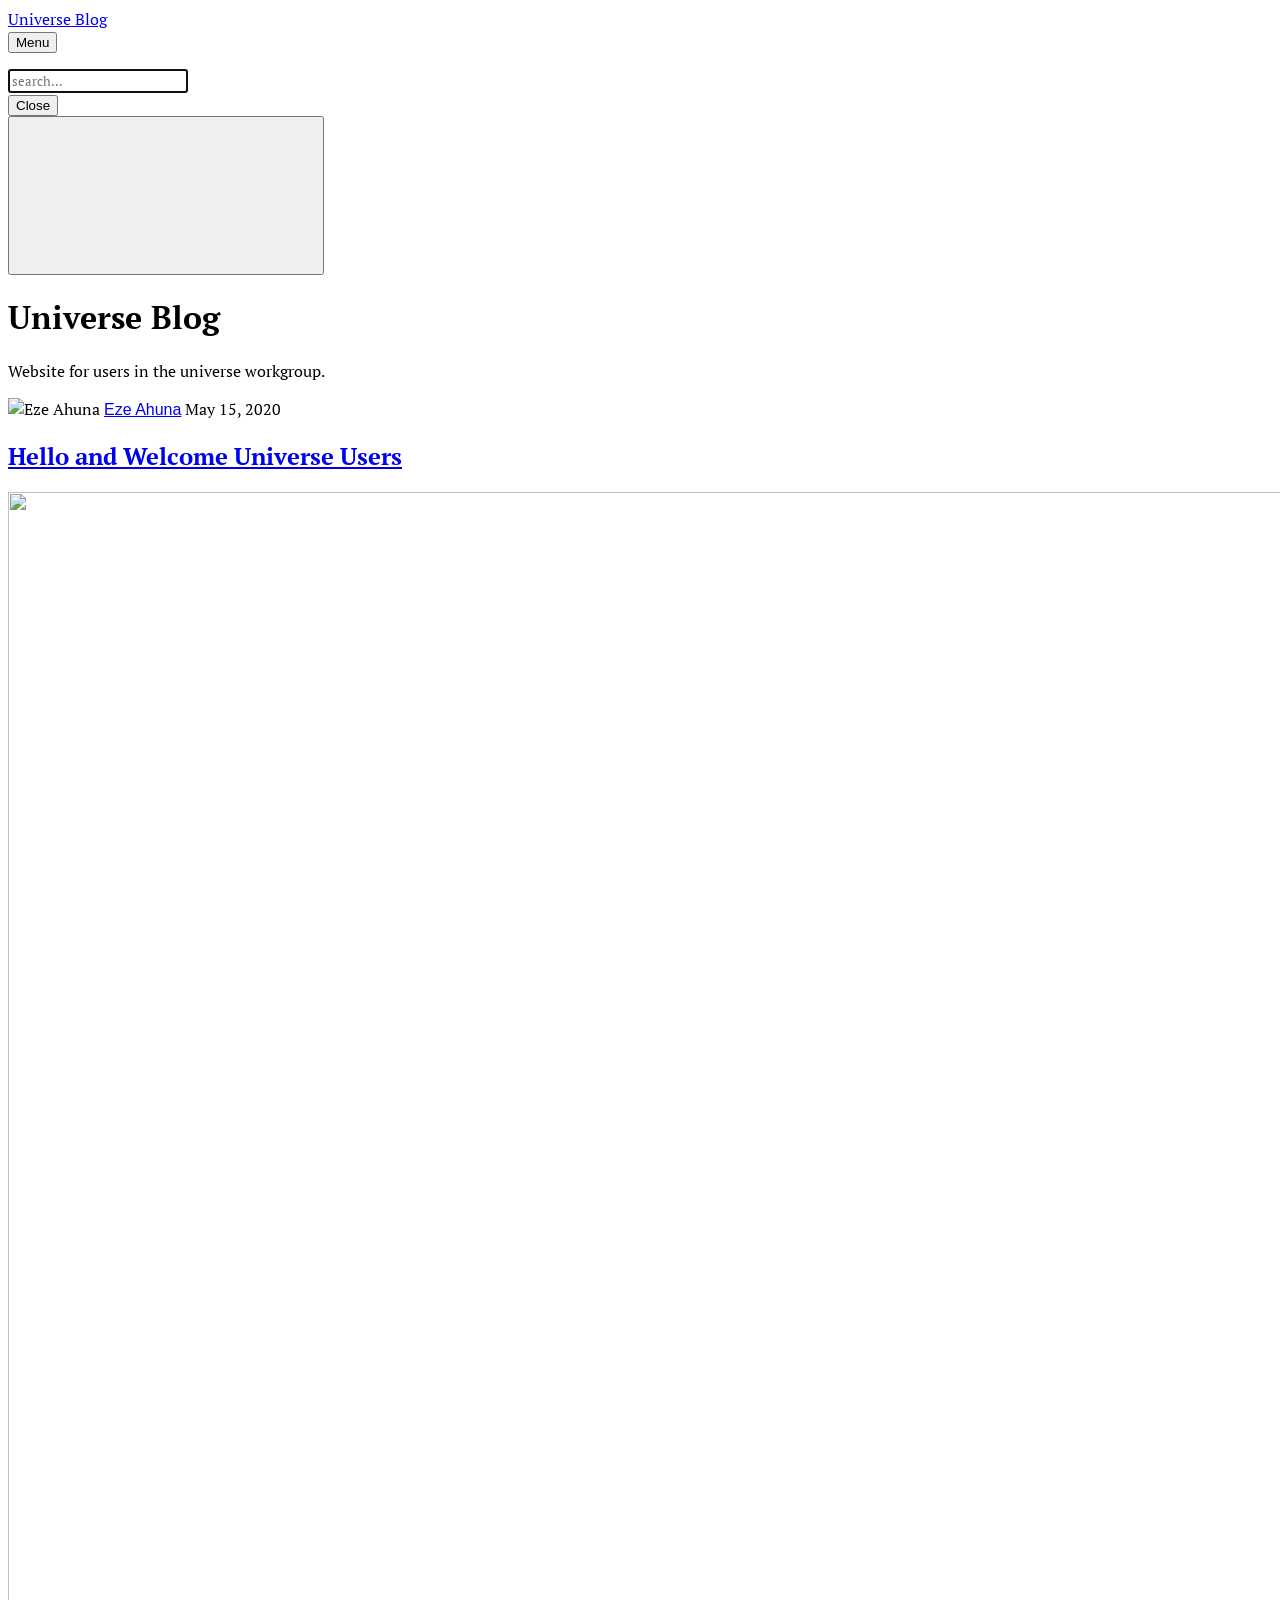
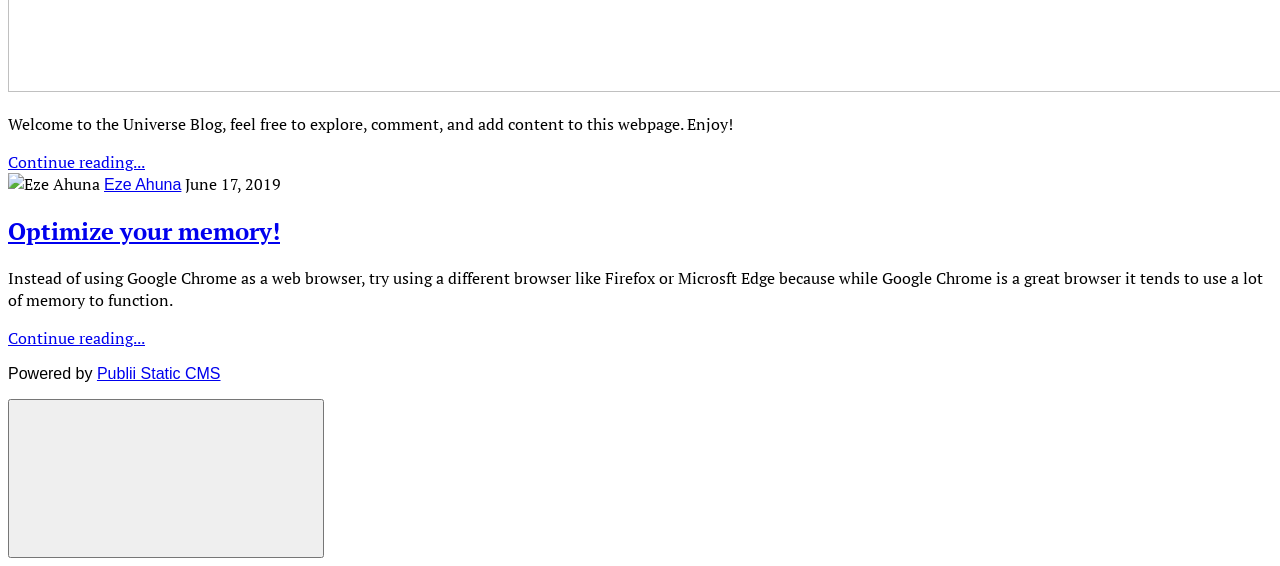
==== index.html @ 473796ad "Initial commit" ====
<!DOCTYPE html><html lang="en"><head><meta charset="utf-8"><meta http-equiv="X-UA-Compatible" content="IE=edge"><meta name="viewport" content="width=device-width,initial-scale=1"><title>Universe Blog</title><meta name="description" content="Website for users in the universe workgroup"><meta name="robots" content="index, follow"><meta name="generator" content="Publii Open-Source CMS for Static Site"><link rel="canonical" href="https://universe-blog.net/"><link rel="amphtml" href="https://universe-blog.net/amp/"><link rel="alternate" type="application/atom+xml" href="https://universe-blog.net/feed.xml"><link rel="alternate" type="application/json" href="https://universe-blog.net/feed.json"><link rel="shortcut icon" href="https://universe-blog.net/media/website/favicon.ico" type="image/x-icon"><link rel="preconnect" href="https://fonts.gstatic.com/" crossorigin><link href="https://fonts.googleapis.com/css?family=PT+Serif:400,700&amp;subset=latin-ext" rel="stylesheet"><style>h1,h2,h3,h4,h5,h6,.btn,[type=button],[type=submit],button,.navbar .navbar__menu li,.navbar_mobile_sidebar .navbar__menu li,.feed__author,.post__tag,.post__share>a span,.post__nav-link>span,.footer{font-family:-apple-system,BlinkMacSystemFont,"Segoe UI",Roboto,Oxygen,Ubuntu,Cantarell,"Fira Sans","Droid Sans","Helvetica Neue",Arial,sans-serif,"Apple Color Emoji","Segoe UI Emoji","Segoe UI Symbol"}body,h1,.h1,blockquote,.search__input,.author__name,.author__info>p,.feed__item h2,.post__nav-link{font-family:'PT Serif',Georgia,"Times New Roman",Times,serif}</style><link rel="stylesheet" href="https://universe-blog.net/assets/css/style.css?v=da72b2c6a76eaaecbc273bc1b30e4ec7"><script type="application/ld+json">{"@context":"http://schema.org","@type":"Organization","name":"Universe Blog","url":"https://universe-blog.net/"}</script><script async src="https://universe-blog.net/assets/js/lazysizes.min.js?v=9c0e65e25f8f098037678ba0c2be1d9f"></script></head><body><div class="site-container"><header class="top" id="js-header"><a class="logo" href="https://universe-blog.net/">Universe Blog</a><nav class="navbar js-navbar"><button class="navbar__toggle js-toggle" aria-label="Menu" aria-haspopup="true" aria-expanded="false"><span class="navbar__toggle-box"><span class="navbar__toggle-inner">Menu</span></span></button><ul class="navbar__menu"></ul></nav><div class="search"><div class="search__overlay js-search-overlay"><div class="search__overlay-inner"><form action="https://universe-blog.net/search.html" class="search__form"><input class="search__input js-search-input" type="search" name="q" placeholder="search..." autofocus="autofocus"></form><button class="search__close js-search-close" aria-label="Close">Close</button></div></div><button class="search__btn js-search-btn" aria-label="Search"><svg role="presentation" focusable="false"><use xlink:href="https://universe-blog.net/assets/svg/svg-map.svg#search"/></svg></button></div></header><main><div class="hero"><header class="hero__content"><div class="wrapper"><h1>Universe Blog</h1><p>Website for users in the universe workgroup.</p></div></header></div><div class="feed"><article class="feed__item"><header class="wrapper"><div class="feed__meta"><img src="https://universe-blog.net/media/website/cartoon_self.png" class="post__author-thumb" alt="Eze Ahuna"> <a href="https://universe-blog.net/authors/eze-ahuna/" class="feed__author invert">Eze Ahuna</a> <time datetime="2020-05-15T03:46" class="feed__date">May 15, 2020</time></div><h2><a href="https://universe-blog.net/welcome-universe-users-2.html" class="invert">Hello and Welcome Universe Users</a></h2></header><div class="feed__image"><img class="lazyload" src="https://universe-blog.net/media/posts/6/responsive/sun_mountains_landscape-xs.jpg" data-srcset="https://universe-blog.net/media/posts/6/responsive/sun_mountains_landscape-xs.jpg 300w ,https://universe-blog.net/media/posts/6/responsive/sun_mountains_landscape-sm.jpg 480w ,https://universe-blog.net/media/posts/6/responsive/sun_mountains_landscape-md.jpg 768w ,https://universe-blog.net/media/posts/6/responsive/sun_mountains_landscape-lg.jpg 1024w ,https://universe-blog.net/media/posts/6/responsive/sun_mountains_landscape-xl.jpg 1360w ,https://universe-blog.net/media/posts/6/responsive/sun_mountains_landscape-2xl.jpg 1600w" data-sizes="auto" height="1200" width="1600" alt=""></div><div class="wrapper"><p>Welcome to the Universe Blog, feel free to explore, comment, and add content to this webpage. Enjoy!</p><a href="https://universe-blog.net/welcome-universe-users-2.html" class="readmore feed__readmore invert">Continue reading...</a></div></article><article class="feed__item"><header class="wrapper"><div class="feed__meta"><img src="https://universe-blog.net/media/website/cartoon_self.png" class="post__author-thumb" alt="Eze Ahuna"> <a href="https://universe-blog.net/authors/eze-ahuna/" class="feed__author invert">Eze Ahuna</a> <time datetime="2019-06-17T23:57" class="feed__date">June 17, 2019</time></div><h2><a href="https://universe-blog.net/optimize-your-memory.html" class="invert">Optimize your memory!</a></h2></header><div class="wrapper"><p>Instead of using Google Chrome as a web browser, try using a different browser like Firefox or Microsft Edge because while Google Chrome is a great browser it tends to use a lot of memory to function.</p><a href="https://universe-blog.net/optimize-your-memory.html" class="readmore feed__readmore invert">Continue reading...</a></div></article></div></main><footer class="footer"><div class="footer__copyright"><p>Powered by <a href="https://getpublii.com" target="_blank" rel="nofollow noopener noreferrer">Publii Static CMS</a></p></div><button class="footer__bttop js-footer__bttop" aria-label="Back to top"><svg><title>Back to top</title><use xlink:href="https://universe-blog.net/assets/svg/svg-map.svg#toparrow"/></svg></button></footer></div><script>window.publiiThemeMenuConfig = {    
        mobileMenuMode: 'sidebar',
        animationSpeed: 300,
        submenuWidth: 'auto',
        doubleClickTime: 500,
        mobileMenuExpandableSubmenus: true, 
        relatedContainerForOverlayMenuSelector: '.top',
   };</script><script defer="defer" src="https://universe-blog.net/assets/js/scripts.min.js?v=f56b13ba141d95ea2a0b7aab75ca9528"></script><script>var lazyFeaturedImage=function lazyFeaturedImage(){var b=document.querySelectorAll(".hero__image-img");for(var a=0;a<b.length;a++){var c=b[a];c.addEventListener("lazyloaded",function(f){var d=f.target.parentNode;d.classList.add("hero__image--overlay")})}};lazyFeaturedImage();</script></body></html>
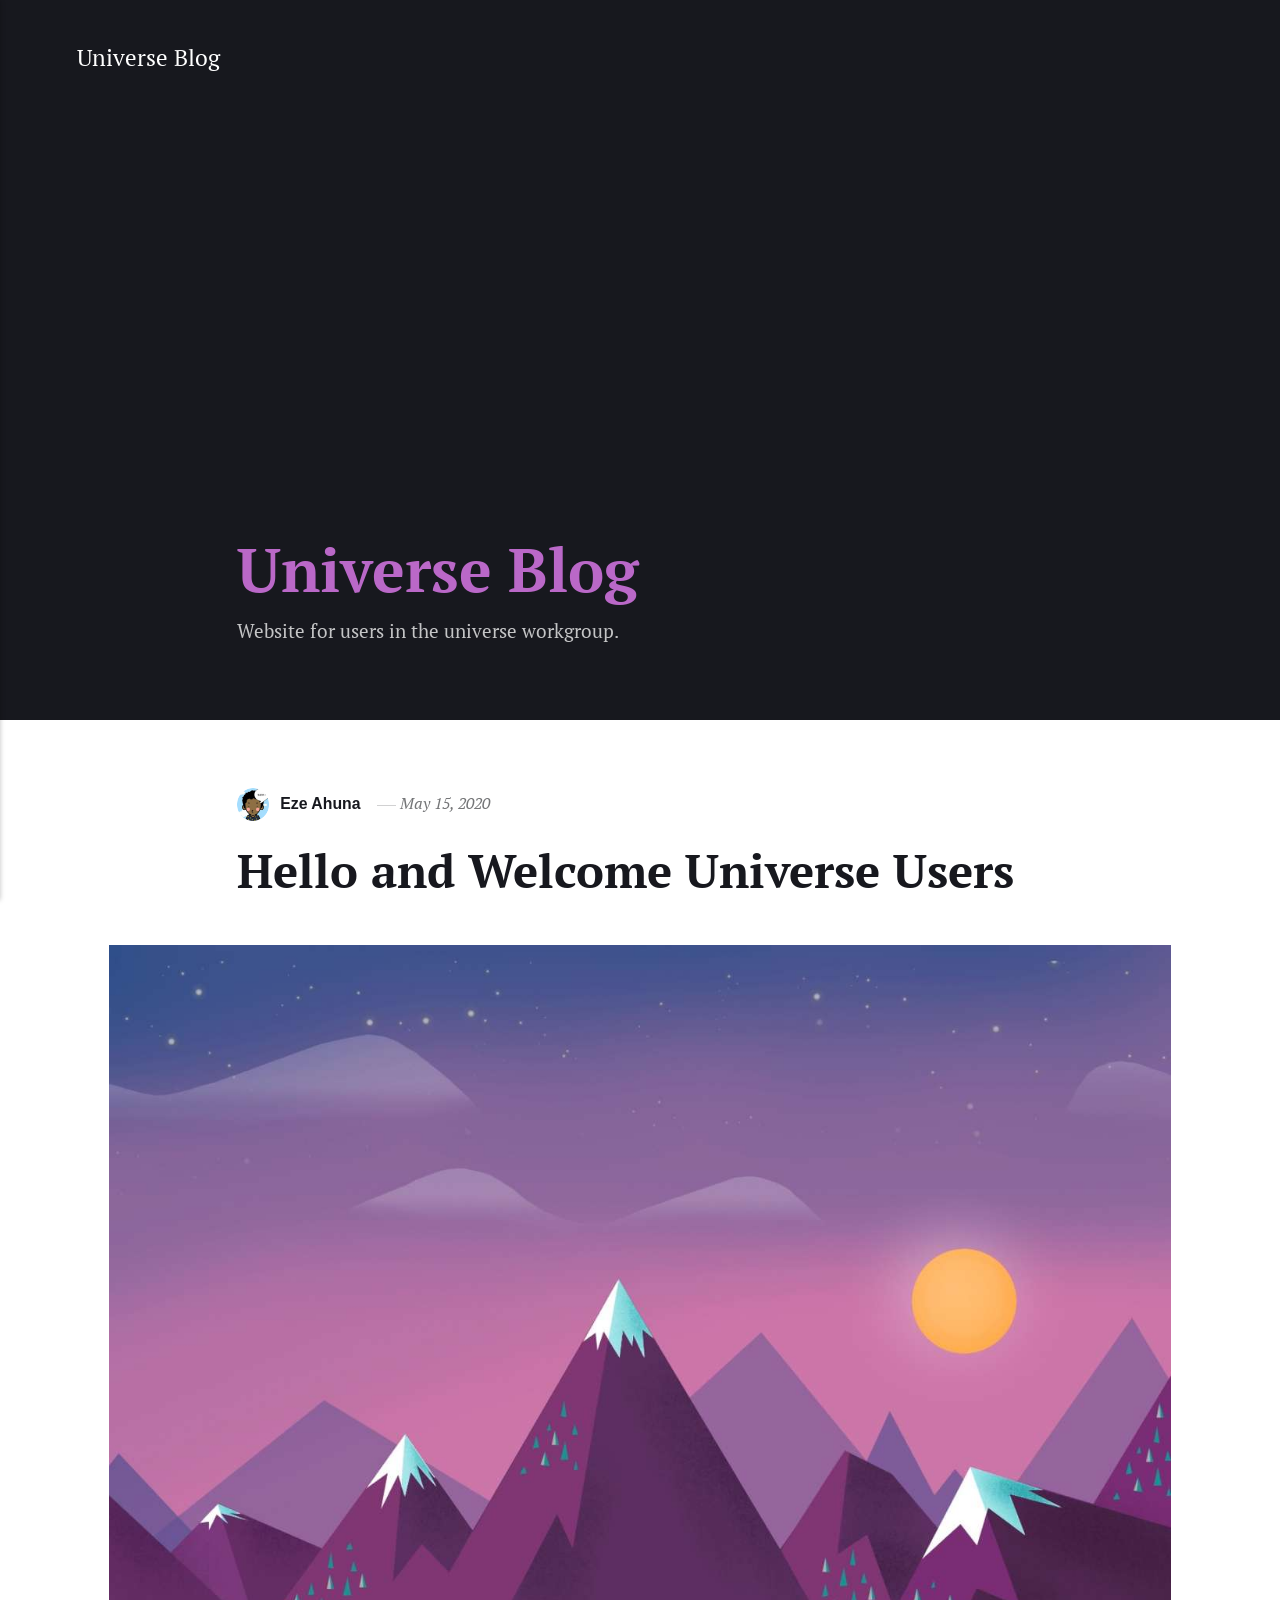
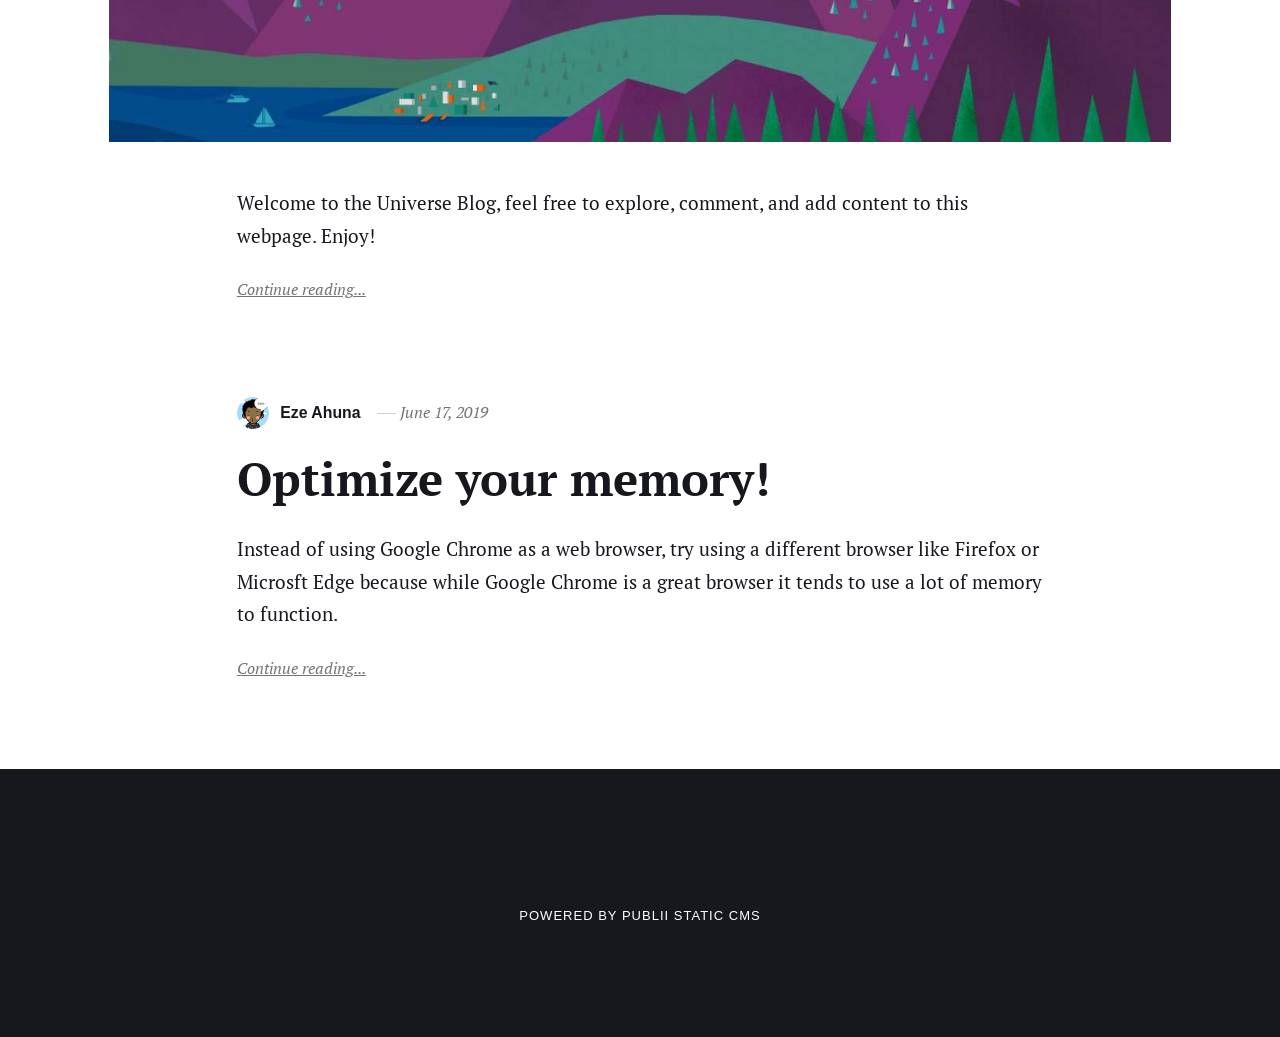
==== commit b4715356: "fixed links" ====
--- a/index.html
+++ b/index.html
@@ -1,8 +1,8 @@
-<!DOCTYPE html><html lang="en"><head><meta charset="utf-8"><meta http-equiv="X-UA-Compatible" content="IE=edge"><meta name="viewport" content="width=device-width,initial-scale=1"><title>Universe Blog</title><meta name="description" content="Website for users in the universe workgroup"><meta name="robots" content="index, follow"><meta name="generator" content="Publii Open-Source CMS for Static Site"><link rel="canonical" href="https://universe-blog.net/"><link rel="amphtml" href="https://universe-blog.net/amp/"><link rel="alternate" type="application/atom+xml" href="https://universe-blog.net/feed.xml"><link rel="alternate" type="application/json" href="https://universe-blog.net/feed.json"><link rel="shortcut icon" href="https://universe-blog.net/media/website/favicon.ico" type="image/x-icon"><link rel="preconnect" href="https://fonts.gstatic.com/" crossorigin><link href="https://fonts.googleapis.com/css?family=PT+Serif:400,700&amp;subset=latin-ext" rel="stylesheet"><style>h1,h2,h3,h4,h5,h6,.btn,[type=button],[type=submit],button,.navbar .navbar__menu li,.navbar_mobile_sidebar .navbar__menu li,.feed__author,.post__tag,.post__share>a span,.post__nav-link>span,.footer{font-family:-apple-system,BlinkMacSystemFont,"Segoe UI",Roboto,Oxygen,Ubuntu,Cantarell,"Fira Sans","Droid Sans","Helvetica Neue",Arial,sans-serif,"Apple Color Emoji","Segoe UI Emoji","Segoe UI Symbol"}body,h1,.h1,blockquote,.search__input,.author__name,.author__info>p,.feed__item h2,.post__nav-link{font-family:'PT Serif',Georgia,"Times New Roman",Times,serif}</style><link rel="stylesheet" href="https://universe-blog.net/assets/css/style.css?v=da72b2c6a76eaaecbc273bc1b30e4ec7"><script type="application/ld+json">{"@context":"http://schema.org","@type":"Organization","name":"Universe Blog","url":"https://universe-blog.net/"}</script><script async src="https://universe-blog.net/assets/js/lazysizes.min.js?v=9c0e65e25f8f098037678ba0c2be1d9f"></script></head><body><div class="site-container"><header class="top" id="js-header"><a class="logo" href="https://universe-blog.net/">Universe Blog</a><nav class="navbar js-navbar"><button class="navbar__toggle js-toggle" aria-label="Menu" aria-haspopup="true" aria-expanded="false"><span class="navbar__toggle-box"><span class="navbar__toggle-inner">Menu</span></span></button><ul class="navbar__menu"></ul></nav><div class="search"><div class="search__overlay js-search-overlay"><div class="search__overlay-inner"><form action="https://universe-blog.net/search.html" class="search__form"><input class="search__input js-search-input" type="search" name="q" placeholder="search..." autofocus="autofocus"></form><button class="search__close js-search-close" aria-label="Close">Close</button></div></div><button class="search__btn js-search-btn" aria-label="Search"><svg role="presentation" focusable="false"><use xlink:href="https://universe-blog.net/assets/svg/svg-map.svg#search"/></svg></button></div></header><main><div class="hero"><header class="hero__content"><div class="wrapper"><h1>Universe Blog</h1><p>Website for users in the universe workgroup.</p></div></header></div><div class="feed"><article class="feed__item"><header class="wrapper"><div class="feed__meta"><img src="https://universe-blog.net/media/website/cartoon_self.png" class="post__author-thumb" alt="Eze Ahuna"> <a href="https://universe-blog.net/authors/eze-ahuna/" class="feed__author invert">Eze Ahuna</a> <time datetime="2020-05-15T03:46" class="feed__date">May 15, 2020</time></div><h2><a href="https://universe-blog.net/welcome-universe-users-2.html" class="invert">Hello and Welcome Universe Users</a></h2></header><div class="feed__image"><img class="lazyload" src="https://universe-blog.net/media/posts/6/responsive/sun_mountains_landscape-xs.jpg" data-srcset="https://universe-blog.net/media/posts/6/responsive/sun_mountains_landscape-xs.jpg 300w ,https://universe-blog.net/media/posts/6/responsive/sun_mountains_landscape-sm.jpg 480w ,https://universe-blog.net/media/posts/6/responsive/sun_mountains_landscape-md.jpg 768w ,https://universe-blog.net/media/posts/6/responsive/sun_mountains_landscape-lg.jpg 1024w ,https://universe-blog.net/media/posts/6/responsive/sun_mountains_landscape-xl.jpg 1360w ,https://universe-blog.net/media/posts/6/responsive/sun_mountains_landscape-2xl.jpg 1600w" data-sizes="auto" height="1200" width="1600" alt=""></div><div class="wrapper"><p>Welcome to the Universe Blog, feel free to explore, comment, and add content to this webpage. Enjoy!</p><a href="https://universe-blog.net/welcome-universe-users-2.html" class="readmore feed__readmore invert">Continue reading...</a></div></article><article class="feed__item"><header class="wrapper"><div class="feed__meta"><img src="https://universe-blog.net/media/website/cartoon_self.png" class="post__author-thumb" alt="Eze Ahuna"> <a href="https://universe-blog.net/authors/eze-ahuna/" class="feed__author invert">Eze Ahuna</a> <time datetime="2019-06-17T23:57" class="feed__date">June 17, 2019</time></div><h2><a href="https://universe-blog.net/optimize-your-memory.html" class="invert">Optimize your memory!</a></h2></header><div class="wrapper"><p>Instead of using Google Chrome as a web browser, try using a different browser like Firefox or Microsft Edge because while Google Chrome is a great browser it tends to use a lot of memory to function.</p><a href="https://universe-blog.net/optimize-your-memory.html" class="readmore feed__readmore invert">Continue reading...</a></div></article></div></main><footer class="footer"><div class="footer__copyright"><p>Powered by <a href="https://getpublii.com" target="_blank" rel="nofollow noopener noreferrer">Publii Static CMS</a></p></div><button class="footer__bttop js-footer__bttop" aria-label="Back to top"><svg><title>Back to top</title><use xlink:href="https://universe-blog.net/assets/svg/svg-map.svg#toparrow"/></svg></button></footer></div><script>window.publiiThemeMenuConfig = {    
+<!DOCTYPE html><html lang="en"><head><meta charset="utf-8"><meta http-equiv="X-UA-Compatible" content="IE=edge"><meta name="viewport" content="width=device-width,initial-scale=1"><title>Universe Blog</title><meta name="description" content="Website for users in the universe workgroup"><meta name="robots" content="index, follow"><meta name="generator" content="Publii Open-Source CMS for Static Site"><link rel="canonical" href="https://universe-blog.net/"><link rel="amphtml" href="https://universe-blog-usa.github.io/universe-blog/amp/"><link rel="alternate" type="application/atom+xml" href="https://universe-blog-usa.github.io/universe-blog/feed.xml"><link rel="alternate" type="application/json" href="https://universe-blog-usa.github.io/universe-blog/feed.json"><link rel="shortcut icon" href="https://universe-blog-usa.github.io/universe-blog/media/website/favicon.ico" type="image/x-icon"><link rel="preconnect" href="https://fonts.gstatic.com/" crossorigin><link href="https://fonts.googleapis.com/css?family=PT+Serif:400,700&amp;subset=latin-ext" rel="stylesheet"><style>h1,h2,h3,h4,h5,h6,.btn,[type=button],[type=submit],button,.navbar .navbar__menu li,.navbar_mobile_sidebar .navbar__menu li,.feed__author,.post__tag,.post__share>a span,.post__nav-link>span,.footer{font-family:-apple-system,BlinkMacSystemFont,"Segoe UI",Roboto,Oxygen,Ubuntu,Cantarell,"Fira Sans","Droid Sans","Helvetica Neue",Arial,sans-serif,"Apple Color Emoji","Segoe UI Emoji","Segoe UI Symbol"}body,h1,.h1,blockquote,.search__input,.author__name,.author__info>p,.feed__item h2,.post__nav-link{font-family:'PT Serif',Georgia,"Times New Roman",Times,serif}</style><link rel="stylesheet" href="https://universe-blog-usa.github.io/universe-blog/assets/css/style.css?v=da72b2c6a76eaaecbc273bc1b30e4ec7"><script type="application/ld+json">{"@context":"http://schema.org","@type":"Organization","name":"Universe Blog","url":"https://universe-blog-usa.github.io/universe-blog/"}</script><script async src="https://universe-blog-usa.github.io/universe-blog/assets/js/lazysizes.min.js?v=9c0e65e25f8f098037678ba0c2be1d9f"></script></head><body><div class="site-container"><header class="top" id="js-header"><a class="logo" href="https://universe-blog-usa.github.io/universe-blog/">Universe Blog</a><nav class="navbar js-navbar"><button class="navbar__toggle js-toggle" aria-label="Menu" aria-haspopup="true" aria-expanded="false"><span class="navbar__toggle-box"><span class="navbar__toggle-inner">Menu</span></span></button><ul class="navbar__menu"></ul></nav><div class="search"><div class="search__overlay js-search-overlay"><div class="search__overlay-inner"><form action="https://universe-blog-usa.github.io/universe-blog/search.html" class="search__form"><input class="search__input js-search-input" type="search" name="q" placeholder="search..." autofocus="autofocus"></form><button class="search__close js-search-close" aria-label="Close">Close</button></div></div><button class="search__btn js-search-btn" aria-label="Search"><svg role="presentation" focusable="false"><use xlink:href="https://universe-blog-usa.github.io/universe-blog/assets/svg/svg-map.svg#search"/></svg></button></div></header><main><div class="hero"><header class="hero__content"><div class="wrapper"><h1>Universe Blog</h1><p>Website for users in the universe workgroup.</p></div></header></div><div class="feed"><article class="feed__item"><header class="wrapper"><div class="feed__meta"><img src="https://universe-blog-usa.github.io/universe-blog/media/website/cartoon_self.png" class="post__author-thumb" alt="Eze Ahuna"> <a href="https://universe-blog-usa.github.io/universe-blog/authors/eze-ahuna/" class="feed__author invert">Eze Ahuna</a> <time datetime="2020-05-15T03:46" class="feed__date">May 15, 2020</time></div><h2><a href="https://universe-blog-usa.github.io/universe-blog/welcome-universe-users-2.html" class="invert">Hello and Welcome Universe Users</a></h2></header><div class="feed__image"><img class="lazyload" src="https://universe-blog-usa.github.io/universe-blog/media/posts/6/responsive/sun_mountains_landscape-xs.jpg" data-srcset="https://universe-blog-usa.github.io/universe-blog/media/posts/6/responsive/sun_mountains_landscape-xs.jpg 300w ,https://universe-blog-usa.github.io/universe-blog/media/posts/6/responsive/sun_mountains_landscape-sm.jpg 480w ,https://universe-blog-usa.github.io/universe-blog/media/posts/6/responsive/sun_mountains_landscape-md.jpg 768w ,https://universe-blog-usa.github.io/universe-blog/media/posts/6/responsive/sun_mountains_landscape-lg.jpg 1024w ,https://universe-blog-usa.github.io/universe-blog/media/posts/6/responsive/sun_mountains_landscape-xl.jpg 1360w ,https://universe-blog-usa.github.io/universe-blog/media/posts/6/responsive/sun_mountains_landscape-2xl.jpg 1600w" data-sizes="auto" height="1200" width="1600" alt=""></div><div class="wrapper"><p>Welcome to the Universe Blog, feel free to explore, comment, and add content to this webpage. Enjoy!</p><a href="https://universe-blog-usa.github.io/universe-blog/welcome-universe-users-2.html" class="readmore feed__readmore invert">Continue reading...</a></div></article><article class="feed__item"><header class="wrapper"><div class="feed__meta"><img src="https://universe-blog-usa.github.io/universe-blog/media/website/cartoon_self.png" class="post__author-thumb" alt="Eze Ahuna"> <a href="https://universe-blog-usa.github.io/universe-blog/authors/eze-ahuna/" class="feed__author invert">Eze Ahuna</a> <time datetime="2019-06-17T23:57" class="feed__date">June 17, 2019</time></div><h2><a href="https://universe-blog-usa.github.io/universe-blog/optimize-your-memory.html" class="invert">Optimize your memory!</a></h2></header><div class="wrapper"><p>Instead of using Google Chrome as a web browser, try using a different browser like Firefox or Microsft Edge because while Google Chrome is a great browser it tends to use a lot of memory to function.</p><a href="https://universe-blog-usa.github.io/universe-blog/optimize-your-memory.html" class="readmore feed__readmore invert">Continue reading...</a></div></article></div></main><footer class="footer"><div class="footer__copyright"><p>Powered by <a href="https://getpublii.com" target="_blank" rel="nofollow noopener noreferrer">Publii Static CMS</a></p></div><button class="footer__bttop js-footer__bttop" aria-label="Back to top"><svg><title>Back to top</title><use xlink:href="https://universe-blog-usa.github.io/universe-blog/assets/svg/svg-map.svg#toparrow"/></svg></button></footer></div><script>window.publiiThemeMenuConfig = {    
         mobileMenuMode: 'sidebar',
         animationSpeed: 300,
         submenuWidth: 'auto',
         doubleClickTime: 500,
         mobileMenuExpandableSubmenus: true, 
         relatedContainerForOverlayMenuSelector: '.top',
-   };</script><script defer="defer" src="https://universe-blog.net/assets/js/scripts.min.js?v=f56b13ba141d95ea2a0b7aab75ca9528"></script><script>var lazyFeaturedImage=function lazyFeaturedImage(){var b=document.querySelectorAll(".hero__image-img");for(var a=0;a<b.length;a++){var c=b[a];c.addEventListener("lazyloaded",function(f){var d=f.target.parentNode;d.classList.add("hero__image--overlay")})}};lazyFeaturedImage();</script></body></html>+   };</script><script defer="defer" src="https://universe-blog-usa.github.io/universe-blog/assets/js/scripts.min.js?v=f56b13ba141d95ea2a0b7aab75ca9528"></script><script>var lazyFeaturedImage=function lazyFeaturedImage(){var b=document.querySelectorAll(".hero__image-img");for(var a=0;a<b.length;a++){var c=b[a];c.addEventListener("lazyloaded",function(f){var d=f.target.parentNode;d.classList.add("hero__image--overlay")})}};lazyFeaturedImage();</script></body></html>
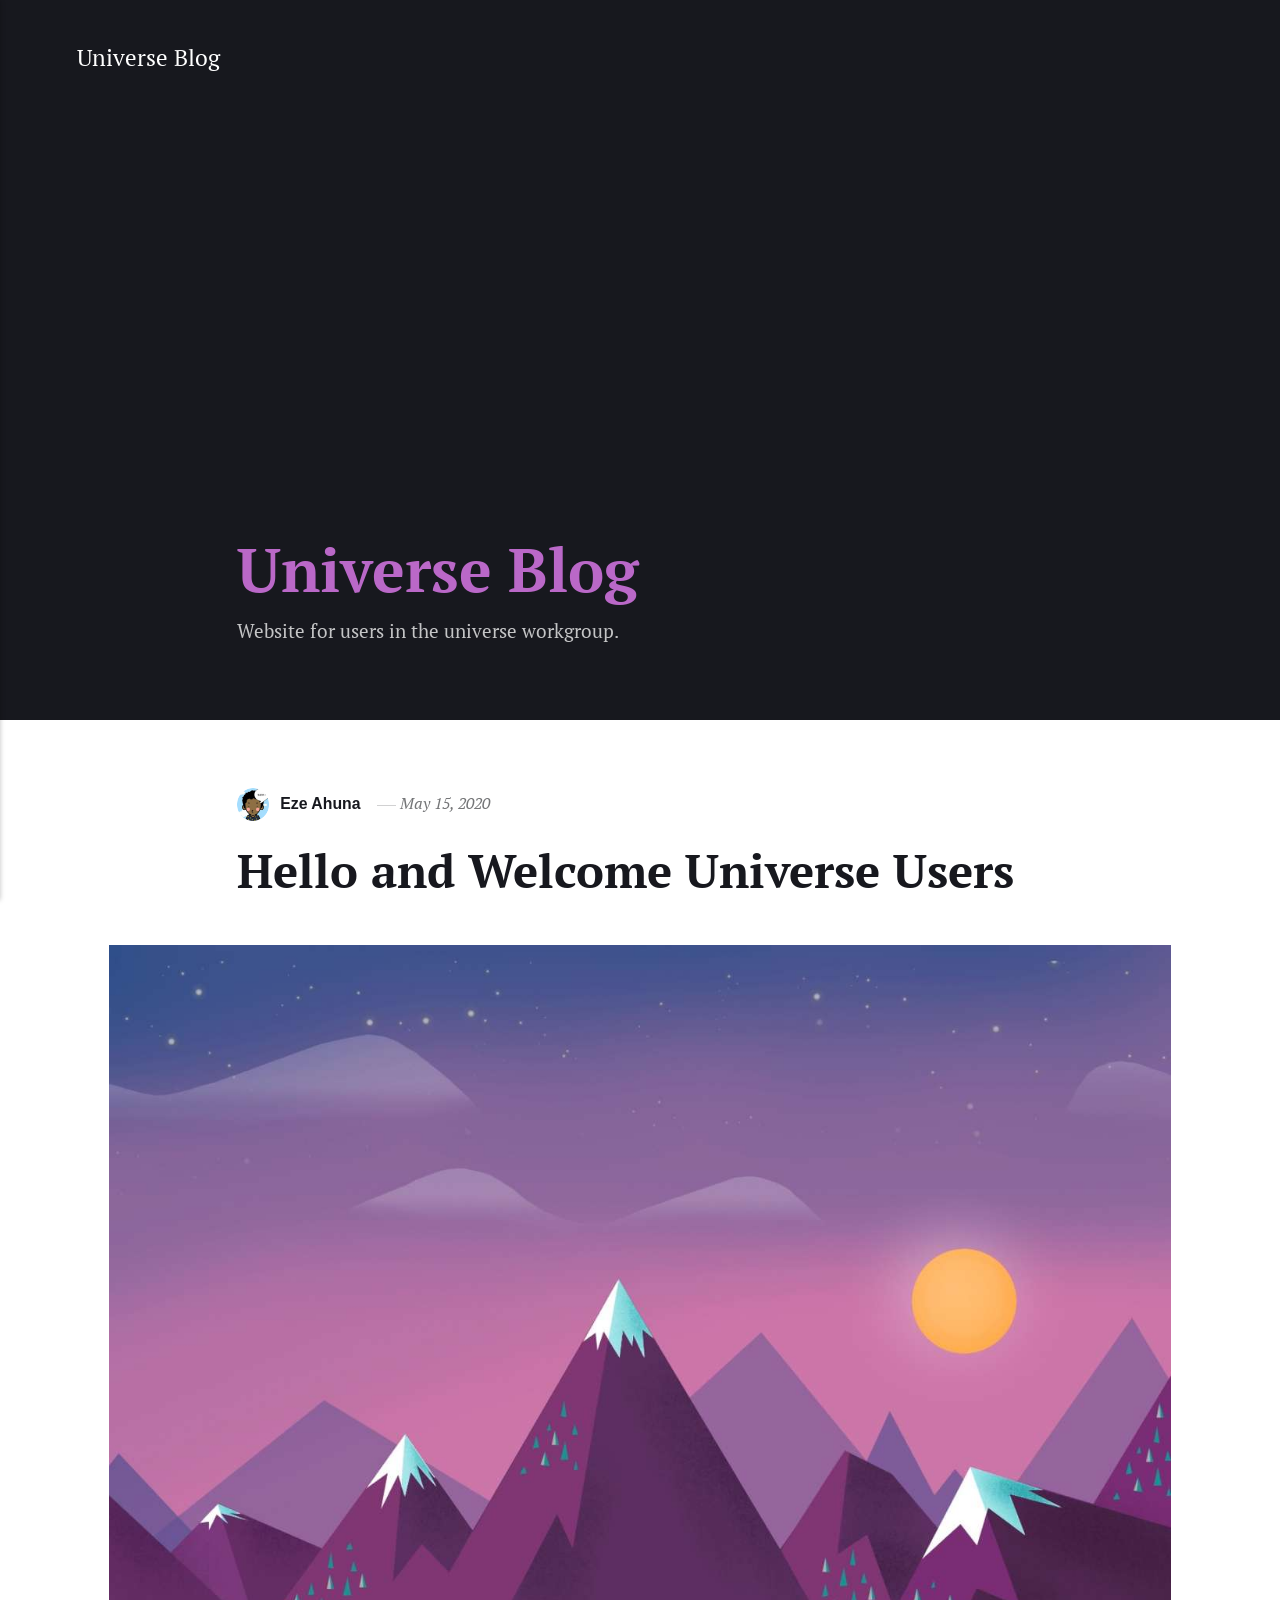
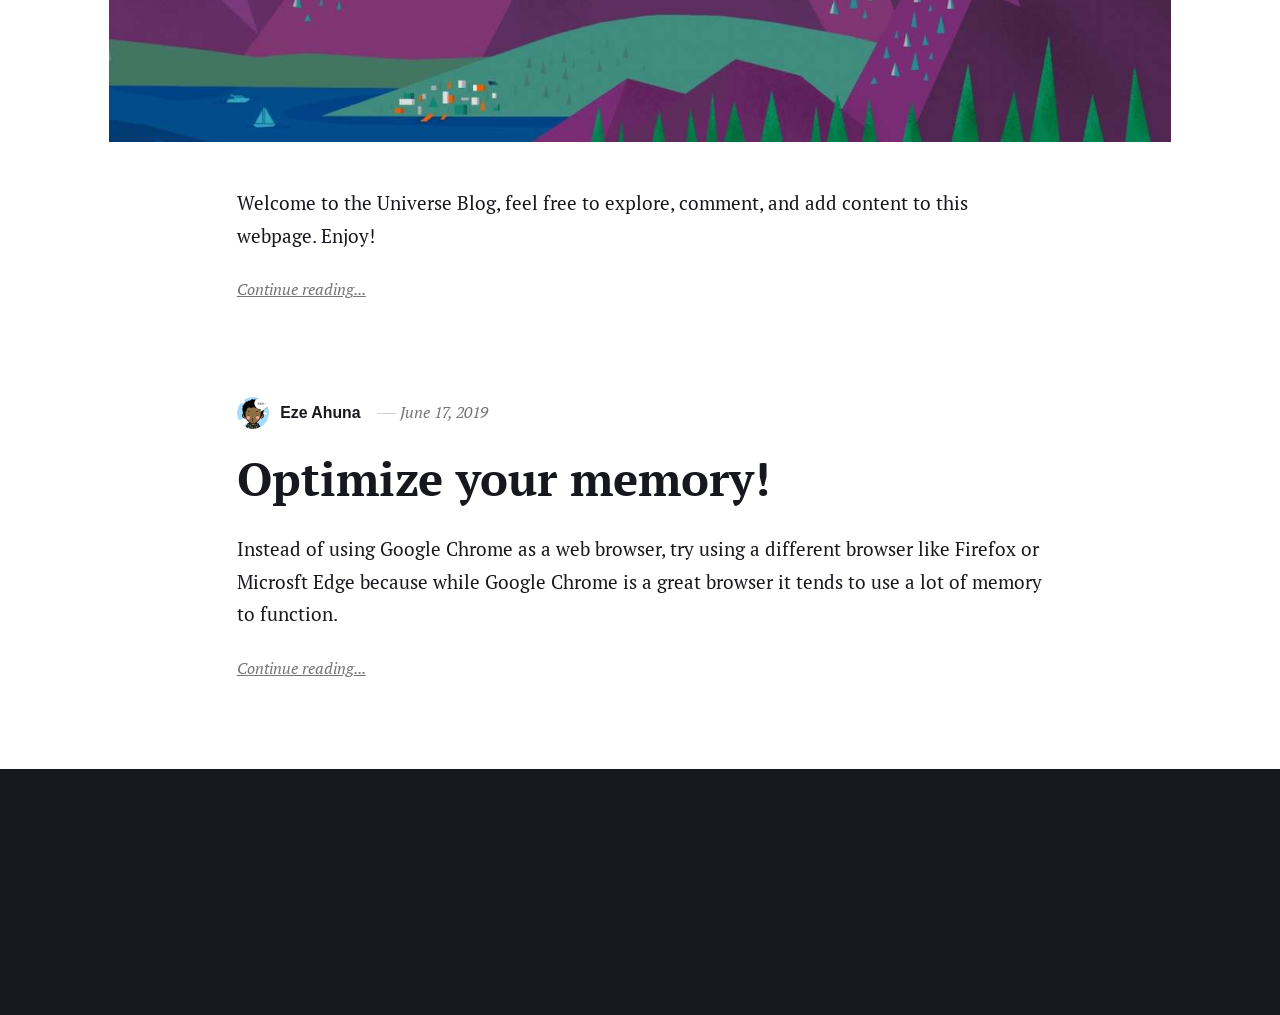
==== commit bfc54d6b: "Update index.html" ====
--- a/index.html
+++ b/index.html
@@ -1,4 +1,4 @@
-<!DOCTYPE html><html lang="en"><head><meta charset="utf-8"><meta http-equiv="X-UA-Compatible" content="IE=edge"><meta name="viewport" content="width=device-width,initial-scale=1"><title>Universe Blog</title><meta name="description" content="Website for users in the universe workgroup"><meta name="robots" content="index, follow"><meta name="generator" content="Publii Open-Source CMS for Static Site"><link rel="canonical" href="https://universe-blog.net/"><link rel="amphtml" href="https://universe-blog-usa.github.io/universe-blog/amp/"><link rel="alternate" type="application/atom+xml" href="https://universe-blog-usa.github.io/universe-blog/feed.xml"><link rel="alternate" type="application/json" href="https://universe-blog-usa.github.io/universe-blog/feed.json"><link rel="shortcut icon" href="https://universe-blog-usa.github.io/universe-blog/media/website/favicon.ico" type="image/x-icon"><link rel="preconnect" href="https://fonts.gstatic.com/" crossorigin><link href="https://fonts.googleapis.com/css?family=PT+Serif:400,700&amp;subset=latin-ext" rel="stylesheet"><style>h1,h2,h3,h4,h5,h6,.btn,[type=button],[type=submit],button,.navbar .navbar__menu li,.navbar_mobile_sidebar .navbar__menu li,.feed__author,.post__tag,.post__share>a span,.post__nav-link>span,.footer{font-family:-apple-system,BlinkMacSystemFont,"Segoe UI",Roboto,Oxygen,Ubuntu,Cantarell,"Fira Sans","Droid Sans","Helvetica Neue",Arial,sans-serif,"Apple Color Emoji","Segoe UI Emoji","Segoe UI Symbol"}body,h1,.h1,blockquote,.search__input,.author__name,.author__info>p,.feed__item h2,.post__nav-link{font-family:'PT Serif',Georgia,"Times New Roman",Times,serif}</style><link rel="stylesheet" href="https://universe-blog-usa.github.io/universe-blog/assets/css/style.css?v=da72b2c6a76eaaecbc273bc1b30e4ec7"><script type="application/ld+json">{"@context":"http://schema.org","@type":"Organization","name":"Universe Blog","url":"https://universe-blog-usa.github.io/universe-blog/"}</script><script async src="https://universe-blog-usa.github.io/universe-blog/assets/js/lazysizes.min.js?v=9c0e65e25f8f098037678ba0c2be1d9f"></script></head><body><div class="site-container"><header class="top" id="js-header"><a class="logo" href="https://universe-blog-usa.github.io/universe-blog/">Universe Blog</a><nav class="navbar js-navbar"><button class="navbar__toggle js-toggle" aria-label="Menu" aria-haspopup="true" aria-expanded="false"><span class="navbar__toggle-box"><span class="navbar__toggle-inner">Menu</span></span></button><ul class="navbar__menu"></ul></nav><div class="search"><div class="search__overlay js-search-overlay"><div class="search__overlay-inner"><form action="https://universe-blog-usa.github.io/universe-blog/search.html" class="search__form"><input class="search__input js-search-input" type="search" name="q" placeholder="search..." autofocus="autofocus"></form><button class="search__close js-search-close" aria-label="Close">Close</button></div></div><button class="search__btn js-search-btn" aria-label="Search"><svg role="presentation" focusable="false"><use xlink:href="https://universe-blog-usa.github.io/universe-blog/assets/svg/svg-map.svg#search"/></svg></button></div></header><main><div class="hero"><header class="hero__content"><div class="wrapper"><h1>Universe Blog</h1><p>Website for users in the universe workgroup.</p></div></header></div><div class="feed"><article class="feed__item"><header class="wrapper"><div class="feed__meta"><img src="https://universe-blog-usa.github.io/universe-blog/media/website/cartoon_self.png" class="post__author-thumb" alt="Eze Ahuna"> <a href="https://universe-blog-usa.github.io/universe-blog/authors/eze-ahuna/" class="feed__author invert">Eze Ahuna</a> <time datetime="2020-05-15T03:46" class="feed__date">May 15, 2020</time></div><h2><a href="https://universe-blog-usa.github.io/universe-blog/welcome-universe-users-2.html" class="invert">Hello and Welcome Universe Users</a></h2></header><div class="feed__image"><img class="lazyload" src="https://universe-blog-usa.github.io/universe-blog/media/posts/6/responsive/sun_mountains_landscape-xs.jpg" data-srcset="https://universe-blog-usa.github.io/universe-blog/media/posts/6/responsive/sun_mountains_landscape-xs.jpg 300w ,https://universe-blog-usa.github.io/universe-blog/media/posts/6/responsive/sun_mountains_landscape-sm.jpg 480w ,https://universe-blog-usa.github.io/universe-blog/media/posts/6/responsive/sun_mountains_landscape-md.jpg 768w ,https://universe-blog-usa.github.io/universe-blog/media/posts/6/responsive/sun_mountains_landscape-lg.jpg 1024w ,https://universe-blog-usa.github.io/universe-blog/media/posts/6/responsive/sun_mountains_landscape-xl.jpg 1360w ,https://universe-blog-usa.github.io/universe-blog/media/posts/6/responsive/sun_mountains_landscape-2xl.jpg 1600w" data-sizes="auto" height="1200" width="1600" alt=""></div><div class="wrapper"><p>Welcome to the Universe Blog, feel free to explore, comment, and add content to this webpage. Enjoy!</p><a href="https://universe-blog-usa.github.io/universe-blog/welcome-universe-users-2.html" class="readmore feed__readmore invert">Continue reading...</a></div></article><article class="feed__item"><header class="wrapper"><div class="feed__meta"><img src="https://universe-blog-usa.github.io/universe-blog/media/website/cartoon_self.png" class="post__author-thumb" alt="Eze Ahuna"> <a href="https://universe-blog-usa.github.io/universe-blog/authors/eze-ahuna/" class="feed__author invert">Eze Ahuna</a> <time datetime="2019-06-17T23:57" class="feed__date">June 17, 2019</time></div><h2><a href="https://universe-blog-usa.github.io/universe-blog/optimize-your-memory.html" class="invert">Optimize your memory!</a></h2></header><div class="wrapper"><p>Instead of using Google Chrome as a web browser, try using a different browser like Firefox or Microsft Edge because while Google Chrome is a great browser it tends to use a lot of memory to function.</p><a href="https://universe-blog-usa.github.io/universe-blog/optimize-your-memory.html" class="readmore feed__readmore invert">Continue reading...</a></div></article></div></main><footer class="footer"><div class="footer__copyright"><p>Powered by <a href="https://getpublii.com" target="_blank" rel="nofollow noopener noreferrer">Publii Static CMS</a></p></div><button class="footer__bttop js-footer__bttop" aria-label="Back to top"><svg><title>Back to top</title><use xlink:href="https://universe-blog-usa.github.io/universe-blog/assets/svg/svg-map.svg#toparrow"/></svg></button></footer></div><script>window.publiiThemeMenuConfig = {    
+<!DOCTYPE html><html lang="en"><head><meta charset="utf-8"><meta http-equiv="X-UA-Compatible" content="IE=edge"><meta name="viewport" content="width=device-width,initial-scale=1"><title>Universe Blog</title><meta name="description" content="Website for users in the universe workgroup"><meta name="robots" content="index, follow"><link rel="canonical" href="https://universe-blog.net/"><link rel="amphtml" href="https://universe-blog-usa.github.io/universe-blog/amp/"><link rel="alternate" type="application/atom+xml" href="https://universe-blog-usa.github.io/universe-blog/feed.xml"><link rel="alternate" type="application/json" href="https://universe-blog-usa.github.io/universe-blog/feed.json"><link rel="shortcut icon" href="https://universe-blog-usa.github.io/universe-blog/media/website/favicon.ico" type="image/x-icon"><link rel="preconnect" href="https://fonts.gstatic.com/" crossorigin><link href="https://fonts.googleapis.com/css?family=PT+Serif:400,700&amp;subset=latin-ext" rel="stylesheet"><style>h1,h2,h3,h4,h5,h6,.btn,[type=button],[type=submit],button,.navbar .navbar__menu li,.navbar_mobile_sidebar .navbar__menu li,.feed__author,.post__tag,.post__share>a span,.post__nav-link>span,.footer{font-family:-apple-system,BlinkMacSystemFont,"Segoe UI",Roboto,Oxygen,Ubuntu,Cantarell,"Fira Sans","Droid Sans","Helvetica Neue",Arial,sans-serif,"Apple Color Emoji","Segoe UI Emoji","Segoe UI Symbol"}body,h1,.h1,blockquote,.search__input,.author__name,.author__info>p,.feed__item h2,.post__nav-link{font-family:'PT Serif',Georgia,"Times New Roman",Times,serif}</style><link rel="stylesheet" href="https://universe-blog-usa.github.io/universe-blog/assets/css/style.css?v=da72b2c6a76eaaecbc273bc1b30e4ec7"><script type="application/ld+json">{"@context":"http://schema.org","@type":"Organization","name":"Universe Blog","url":"https://universe-blog-usa.github.io/universe-blog/"}</script><script async src="https://universe-blog-usa.github.io/universe-blog/assets/js/lazysizes.min.js?v=9c0e65e25f8f098037678ba0c2be1d9f"></script></head><body><div class="site-container"><header class="top" id="js-header"><a class="logo" href="https://universe-blog-usa.github.io/universe-blog/">Universe Blog</a><nav class="navbar js-navbar"><button class="navbar__toggle js-toggle" aria-label="Menu" aria-haspopup="true" aria-expanded="false"><span class="navbar__toggle-box"><span class="navbar__toggle-inner">Menu</span></span></button><ul class="navbar__menu"></ul></nav><div class="search"><div class="search__overlay js-search-overlay"><div class="search__overlay-inner"><form action="https://universe-blog-usa.github.io/universe-blog/search.html" class="search__form"><input class="search__input js-search-input" type="search" name="q" placeholder="search..." autofocus="autofocus"></form><button class="search__close js-search-close" aria-label="Close">Close</button></div></div><button class="search__btn js-search-btn" aria-label="Search"><svg role="presentation" focusable="false"><use xlink:href="https://universe-blog-usa.github.io/universe-blog/assets/svg/svg-map.svg#search"/></svg></button></div></header><main><div class="hero"><header class="hero__content"><div class="wrapper"><h1>Universe Blog</h1><p>Website for users in the universe workgroup.</p></div></header></div><div class="feed"><article class="feed__item"><header class="wrapper"><div class="feed__meta"><img src="https://universe-blog-usa.github.io/universe-blog/media/website/cartoon_self.png" class="post__author-thumb" alt="Eze Ahuna"> <a href="https://universe-blog-usa.github.io/universe-blog/authors/eze-ahuna/" class="feed__author invert">Eze Ahuna</a> <time datetime="2020-05-15T03:46" class="feed__date">May 15, 2020</time></div><h2><a href="https://universe-blog-usa.github.io/universe-blog/welcome-universe-users-2.html" class="invert">Hello and Welcome Universe Users</a></h2></header><div class="feed__image"><img class="lazyload" src="https://universe-blog-usa.github.io/universe-blog/media/posts/6/responsive/sun_mountains_landscape-xs.jpg" data-srcset="https://universe-blog-usa.github.io/universe-blog/media/posts/6/responsive/sun_mountains_landscape-xs.jpg 300w ,https://universe-blog-usa.github.io/universe-blog/media/posts/6/responsive/sun_mountains_landscape-sm.jpg 480w ,https://universe-blog-usa.github.io/universe-blog/media/posts/6/responsive/sun_mountains_landscape-md.jpg 768w ,https://universe-blog-usa.github.io/universe-blog/media/posts/6/responsive/sun_mountains_landscape-lg.jpg 1024w ,https://universe-blog-usa.github.io/universe-blog/media/posts/6/responsive/sun_mountains_landscape-xl.jpg 1360w ,https://universe-blog-usa.github.io/universe-blog/media/posts/6/responsive/sun_mountains_landscape-2xl.jpg 1600w" data-sizes="auto" height="1200" width="1600" alt=""></div><div class="wrapper"><p>Welcome to the Universe Blog, feel free to explore, comment, and add content to this webpage. Enjoy!</p><a href="https://universe-blog-usa.github.io/universe-blog/welcome-universe-users-2.html" class="readmore feed__readmore invert">Continue reading...</a></div></article><article class="feed__item"><header class="wrapper"><div class="feed__meta"><img src="https://universe-blog-usa.github.io/universe-blog/media/website/cartoon_self.png" class="post__author-thumb" alt="Eze Ahuna"> <a href="https://universe-blog-usa.github.io/universe-blog/authors/eze-ahuna/" class="feed__author invert">Eze Ahuna</a> <time datetime="2019-06-17T23:57" class="feed__date">June 17, 2019</time></div><h2><a href="https://universe-blog-usa.github.io/universe-blog/optimize-your-memory.html" class="invert">Optimize your memory!</a></h2></header><div class="wrapper"><p>Instead of using Google Chrome as a web browser, try using a different browser like Firefox or Microsft Edge because while Google Chrome is a great browser it tends to use a lot of memory to function.</p><a href="https://universe-blog-usa.github.io/universe-blog/optimize-your-memory.html" class="readmore feed__readmore invert">Continue reading...</a></div></article></div></main><footer class="footer"><div class="footer__copyright"><p></p></div><button class="footer__bttop js-footer__bttop" aria-label="Back to top"><svg><title>Back to top</title><use xlink:href="https://universe-blog-usa.github.io/universe-blog/assets/svg/svg-map.svg#toparrow"/></svg></button></footer></div><script>window.publiiThemeMenuConfig = {    
         mobileMenuMode: 'sidebar',
         animationSpeed: 300,
         submenuWidth: 'auto',
